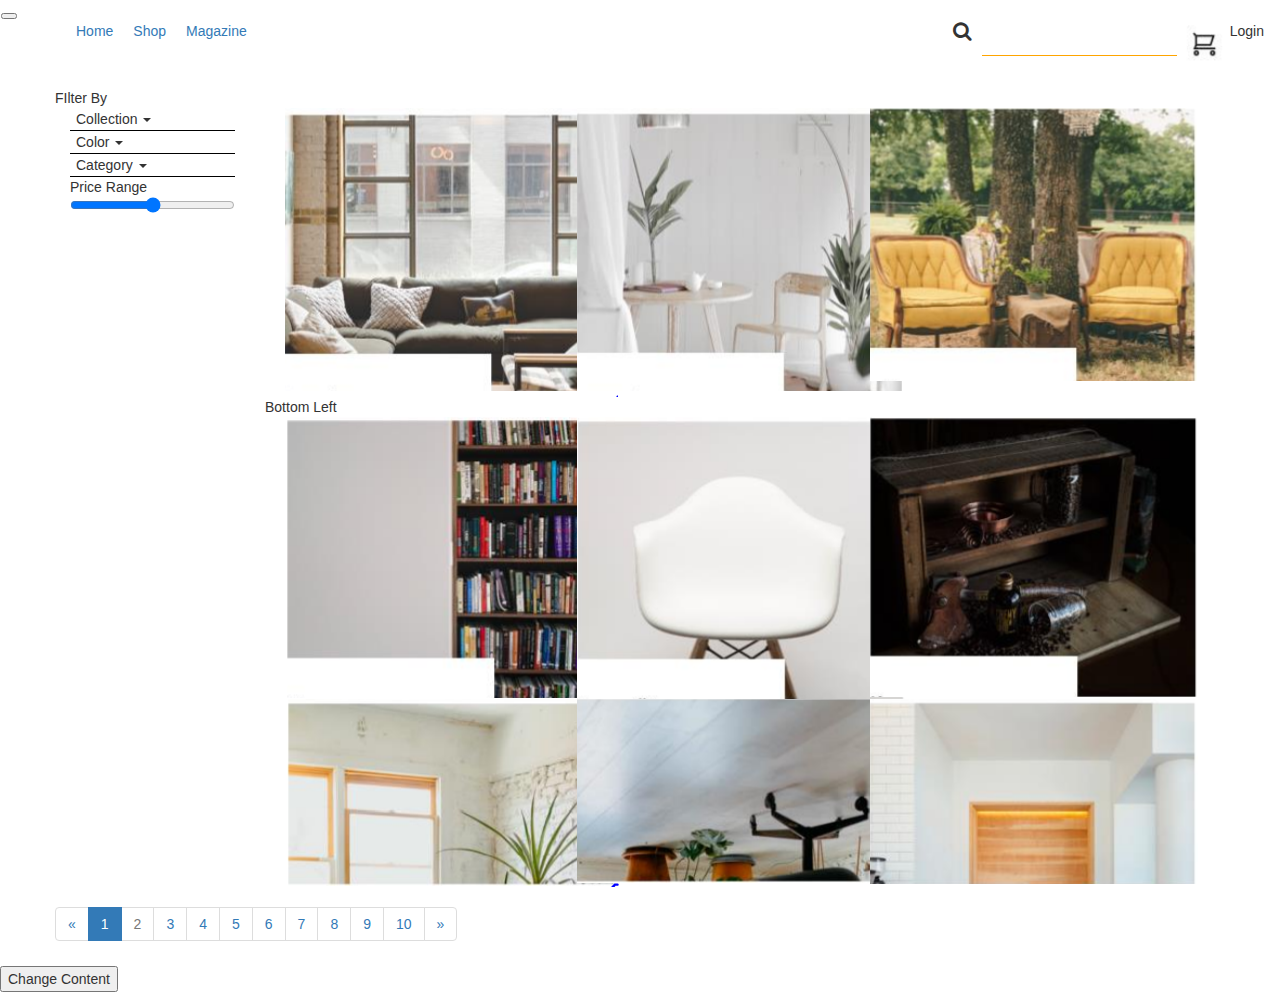
==== index.html @ f1d38c47 "test" ====
<!DOCTYPE html>
<html>
    <head>
        <meta charset="utf-8">
        <meta name="viewport" content="width=device-width, initial-scale=1">
        <link rel="stylesheet" href="https://maxcdn.bootstrapcdn.com/bootstrap/3.4.1/css/bootstrap.min.css">
        <link rel="stylesheet" href="https://cdnjs.cloudflare.com/ajax/libs/font-awesome/4.7.0/css/font-awesome.min.css">
        <script src="https://ajax.googleapis.com/ajax/libs/jquery/3.5.1/jquery.min.js"></script>
  <script src="https://maxcdn.bootstrapcdn.com/bootstrap/3.4.1/js/bootstrap.min.js"></script>
        <link rel="stylesheet" href="index.css">
        <script src="test.js">
          
        </script>
    </head>
<body>
    <nav class="navbar navbar-expand-lg navbar-light bg-light">
        <button class="navbar-toggler" type="button" data-toggle="collapse" data-target="#navbarNav" aria-controls="navbarNav" aria-expanded="false" aria-label="Toggle navigation">
          <span class="navbar-toggler-icon"></span>
        </button>
        <div class="collapse navbar-collapse" id="navbarNav">
          <ul class="navbar-nav">
            <li class="nav-item ">
                <li class="nav-item px-2">
              <a class="nav-link" href="#">Home <span class="sr-only">(current)</span></a>
            </li>
            <li class="nav-item px-2">
              <a class="nav-link" href="#">Shop</a>
            </li>
            <li class="nav-item px-2">
              <a class="nav-link" href="#">Magazine</a>
            </li>
          </ul>
          <ul class="navbar-nav ml-auto buttons">
            <li class="nav-item">
                <i class="fa fa-search" aria-hidden="true"></i>
            </li>
            <li class="nav-item">
                <input class="search-field" type="text">
            </li>
            <li class="nav-item">
                <img src="images/bag.PNG">
            </li>
            <li class="nav-item">
                Login
            </li>
          </ul>
        </div>
      </nav>
     
      <div class="container">
          <div class="row">
              <div>FIlter By</div>
            <div class="col-2 col-sm-2 col-md-2">
                <div class="dropdown">
                    <button class="dropdown-toggle" type="button" data-toggle="dropdown">Collection
                    <span class="caret"></span></button>
                    <ul class="dropdown-menu">
                      <li><a href="#">HTML</a></li>
                      <li><a href="#">CSS</a></li>
                      <li><a href="#">JavaScript</a></li>
                    </ul>
                  </div> 
               <div class="dropdown">
                <button class="dropdown-toggle" type="button" data-toggle="dropdown">Color
                <span class="caret"></span></button>
                <ul class="dropdown-menu">
                  <li><a href="#">HTML</a></li>
                  <li><a href="#">CSS</a></li>
                  <li><a href="#">JavaScript</a></li>
                </ul>
              </div> 
              
              <div class="dropdown">
                <button class="dropdown-toggle" type="button" data-toggle="dropdown">Category
                <span class="caret"></span></button>
                <ul class="dropdown-menu">
                  <li><a href="#">HTML</a></li>
                  <li><a href="#">CSS</a></li>
                  <li><a href="#">JavaScript</a></li>
                </ul>
              </div> 
              <div class="Pricebar">
                  <div>Price Range</div>
                <form class="range-field my-4 w-25">
                    <input type="range" min="0" max="100" />
                  </form>
                  
              </div> 
            </div>
            <div class="col-9 col-sm-9 col-md-9">
                <div class="row">
                    <div class="col-4 col-sm-4 col-md-4">
                        <img class="Item" src="images/item1.PNG">
                        <div class="bottom-left">Bottom Left</div>
                    </div>
                    <div class="col-4 col-sm-4 col-md-4">
                        <img class="Item" src="images/item2.PNG">
                    </div>
                    <div class="col-4 col-sm-4 col-md-4">
                        <img class="Item" src="images/irem3.PNG">
                    </div>
                </div>
                <div class="row">
                    <div class="col-4 col-sm-4 col-md-4">
                        <img class="Item" src="images/item4.PNG">
                    </div>
                    <div class="col-4 col-sm-4 col-md-4">
                        <img class="Item" src="images/item5.PNG">
                    </div>
                    <div class="col-4 col-sm-4 col-md-4">
                        <img class="Item" src="images/item6.PNG">
                    </div>
                </div>
                <div class="row">
                    <div class="col-4 col-sm-4 col-md-4">
                        <img class="Item" src="images/item7.PNG">
                    </div>
                    <div class="col-4 col-sm-4 col-md-4">
                        <img class="Item" src="images/item8.PNG">
                    </div>
                    <div class="col-4 col-sm-4 col-md-4">
                        <img class="Item" src="images/item9.PNG">
                    </div>
                </div>
                
            </div>
            <ul class = "pagination">
                <li><a href = "#">&laquo;</a></li>
                <li class = "active"><a href = "#">1</a></li>
                <li class = "disabled"><a href = "#">2</a></li>
                <li><a href = "#">3</a></li>
                <li><a href = "#">4</a></li>
                <li><a href = "#">5</a></li>
                <li><a href = "#">6</a></li>
                <li><a href = "#">7</a></li>
                <li><a href = "#">8</a></li>
                <li><a href = "#">9</a></li>
                <li><a href = "#">10</a></li>
                <li><a href = "#">&raquo;</a></li>
             </ul>
          </div>
      </div>

<div class="demo">
  <button type="button" onclick="loadDoc()">Change Content</button>
</div>

</body>
</html>
---- index.css ----
.nav-item{
    list-style-type: none;
}
.navbar-nav>li>a {
    padding-left: 20px;
}
.buttons{
    float: right;
}
.search-field{
    border: unset;
    border-bottom: 1px solid orange;
    padding: 7px;
}
input:focus{
    outline: none;
}
.fa-search:before {
    content: "\f002";
    padding: 10px;
    font-size: 20px;
}
.dropdown{
    border: unset;
    border-bottom: 1px solid black;
}
.dropdown-toggle{
    background-color: white;
    border: unset;
    border-bottom: gray;
}
.Item{
    padding-left: 20px;
    padding-right: 20px;
}
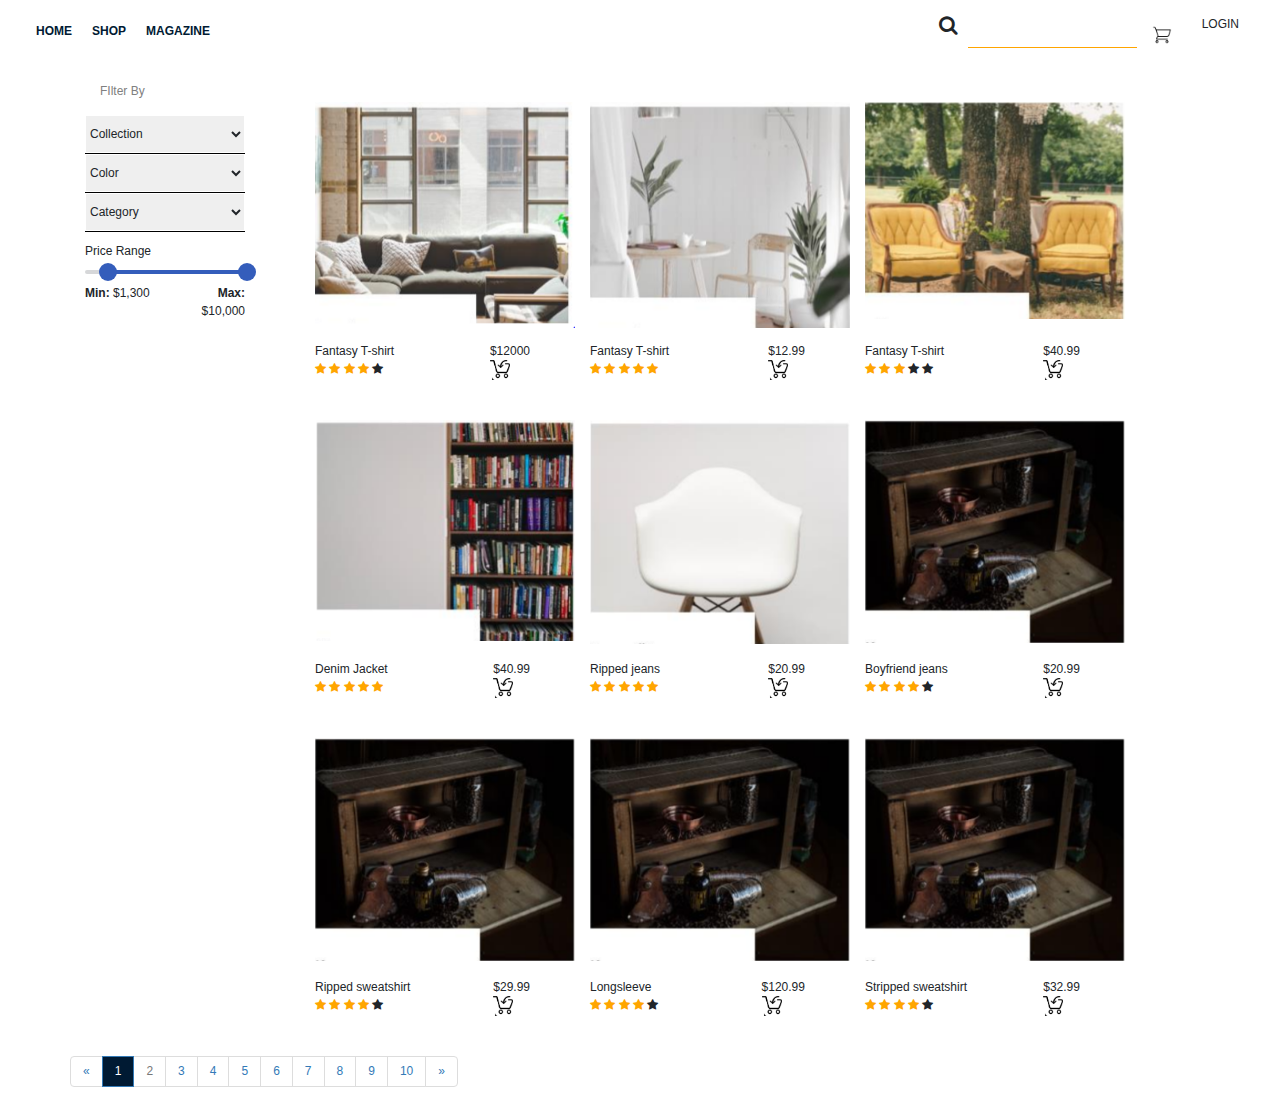
==== commit 73c54d15: "final code" ====
--- a/index.html
+++ b/index.html
@@ -7,27 +7,29 @@
         <link rel="stylesheet" href="https://cdnjs.cloudflare.com/ajax/libs/font-awesome/4.7.0/css/font-awesome.min.css">
         <script src="https://ajax.googleapis.com/ajax/libs/jquery/3.5.1/jquery.min.js"></script>
   <script src="https://maxcdn.bootstrapcdn.com/bootstrap/3.4.1/js/bootstrap.min.js"></script>
+  <link rel="stylesheet" href="https://cdnjs.cloudflare.com/ajax/libs/font-awesome/4.7.0/css/font-awesome.min.css">
+  <link rel="stylesheet" href="https://maxcdn.bootstrapcdn.com/bootstrap/4.5.2/css/bootstrap.min.css">
+  <script src="https://ajax.googleapis.com/ajax/libs/jquery/3.5.1/jquery.min.js"></script>
         <link rel="stylesheet" href="index.css">
-        <script src="test.js">
-          
-        </script>
+        <script src="https://maxcdn.bootstrapcdn.com/bootstrap/4.5.2/js/bootstrap.min.js"></script>
+        <script src="test.js"> </script>
     </head>
 <body>
-    <nav class="navbar navbar-expand-lg navbar-light bg-light">
+    <nav class="navbar navbar-expand-lg navbar-light ">
         <button class="navbar-toggler" type="button" data-toggle="collapse" data-target="#navbarNav" aria-controls="navbarNav" aria-expanded="false" aria-label="Toggle navigation">
-          <span class="navbar-toggler-icon"></span>
+          <span><img class="collapse-button" src="./images/leftbar.PNG"></span>
         </button>
-        <div class="collapse navbar-collapse" id="navbarNav">
-          <ul class="navbar-nav">
+        <div class="collapse navbar-collapse flex-row" id="navbarNav">
+          <ul class="navbar-nav flex-row">
             <li class="nav-item ">
                 <li class="nav-item px-2">
-              <a class="nav-link" href="#">Home <span class="sr-only">(current)</span></a>
+              <a class="nav-link item" href="#">HOME </a>
             </li>
             <li class="nav-item px-2">
-              <a class="nav-link" href="#">Shop</a>
+              <a class="nav-link item" href="#">SHOP</a>
             </li>
             <li class="nav-item px-2">
-              <a class="nav-link" href="#">Magazine</a>
+              <a class="nav-link item" href="#">MAGAZINE</a>
             </li>
           </ul>
           <ul class="navbar-nav ml-auto buttons">
@@ -38,92 +40,70 @@
                 <input class="search-field" type="text">
             </li>
             <li class="nav-item">
-                <img src="images/bag.PNG">
+                <img class="bag-icon" src="images/bag.PNG">
             </li>
             <li class="nav-item">
-                Login
+                <span class="login-text">LOGIN</span>
             </li>
           </ul>
         </div>
       </nav>
      
-      <div class="container">
+      <div id="content" class="container">
           <div class="row">
-              <div>FIlter By</div>
-            <div class="col-2 col-sm-2 col-md-2">
+              
+            <div class="col-sm-2 col-md-2 col-lg-2">
+              <div class="filter_text">FIlter By</div>
                 <div class="dropdown">
-                    <button class="dropdown-toggle" type="button" data-toggle="dropdown">Collection
-                    <span class="caret"></span></button>
-                    <ul class="dropdown-menu">
-                      <li><a href="#">HTML</a></li>
-                      <li><a href="#">CSS</a></li>
-                      <li><a href="#">JavaScript</a></li>
-                    </ul>
+                  <select id="collections">
+                    <option value="">Collection</option>
+                    <option value="Men">Men</option>
+                    <option value="Women" >Women</option>
+                    <option value="Kids">Kids</option>
+                  </select>
                   </div> 
                <div class="dropdown">
-                <button class="dropdown-toggle" type="button" data-toggle="dropdown">Color
-                <span class="caret"></span></button>
-                <ul class="dropdown-menu">
-                  <li><a href="#">HTML</a></li>
-                  <li><a href="#">CSS</a></li>
-                  <li><a href="#">JavaScript</a></li>
-                </ul>
+                <select id="colors">
+                  <option value="">Color</option>
+                  <option value="1">Red</option>
+                  <option value="2">Blue</option>
+                  <option value="3" >Green</option>
+                  <option value="4">Yellow</option>
+                  <option value="5">Orange</option>
+                  <option value="6">White</option>
+                </select>
               </div> 
               
               <div class="dropdown">
-                <button class="dropdown-toggle" type="button" data-toggle="dropdown">Category
-                <span class="caret"></span></button>
-                <ul class="dropdown-menu">
-                  <li><a href="#">HTML</a></li>
-                  <li><a href="#">CSS</a></li>
-                  <li><a href="#">JavaScript</a></li>
-                </ul>
+                <select id="Category">
+                  <option value="">Category</option>
+                  <option value="1">Shirts</option>
+                  <option value="2">Jeans</option>
+                </select>
               </div> 
-              <div class="Pricebar">
-                  <div>Price Range</div>
-                <form class="range-field my-4 w-25">
-                    <input type="range" min="0" max="100" />
+              <div class="price-label">Price Range</div>
+              <div id="slider-range"></div>
+              <div class="row slider-labels">
+                <div class="col-xs-6 caption">
+                  <strong>Min:</strong> <span id="slider-range-value1"></span>
+                </div>
+                <div class="col-xs-6 text-right caption">
+                  <strong>Max:</strong> <span id="slider-range-value2"></span>
+                </div>
+              </div>
+              <div class="row">
+                <div class="col-sm-12">
+                  <form>
+                    <input type="hidden" name="min-value" value="">
+                    <input type="hidden" name="max-value" value="">
                   </form>
-                  
-              </div> 
+                </div>
+              </div>
             </div>
-            <div class="col-9 col-sm-9 col-md-9">
-                <div class="row">
-                    <div class="col-4 col-sm-4 col-md-4">
-                        <img class="Item" src="images/item1.PNG">
-                        <div class="bottom-left">Bottom Left</div>
-                    </div>
-                    <div class="col-4 col-sm-4 col-md-4">
-                        <img class="Item" src="images/item2.PNG">
-                    </div>
-                    <div class="col-4 col-sm-4 col-md-4">
-                        <img class="Item" src="images/irem3.PNG">
-                    </div>
-                </div>
-                <div class="row">
-                    <div class="col-4 col-sm-4 col-md-4">
-                        <img class="Item" src="images/item4.PNG">
-                    </div>
-                    <div class="col-4 col-sm-4 col-md-4">
-                        <img class="Item" src="images/item5.PNG">
-                    </div>
-                    <div class="col-4 col-sm-4 col-md-4">
-                        <img class="Item" src="images/item6.PNG">
-                    </div>
-                </div>
-                <div class="row">
-                    <div class="col-4 col-sm-4 col-md-4">
-                        <img class="Item" src="images/item7.PNG">
-                    </div>
-                    <div class="col-4 col-sm-4 col-md-4">
-                        <img class="Item" src="images/item8.PNG">
-                    </div>
-                    <div class="col-4 col-sm-4 col-md-4">
-                        <img class="Item" src="images/item9.PNG">
-                    </div>
-                </div>
+           
+               <div id="demo" class="col-sm-9 col-md-9 col-lg-9"></div>
                 
-            </div>
+            
             <ul class = "pagination">
                 <li><a href = "#">&laquo;</a></li>
                 <li class = "active"><a href = "#">1</a></li>
@@ -141,9 +121,8 @@
           </div>
       </div>
 
-<div class="demo">
-  <button type="button" onclick="loadDoc()">Change Content</button>
-</div>
+
+<script src="test.js"> </script>
 
 </body>
 </html>
--- a/index.css
+++ b/index.css
@@ -1,4 +1,7 @@
-.nav-item{
+body{
+    font-size: 12px;
+    font-family: sans-serif;
+}.nav-item{
     list-style-type: none;
 }
 .navbar-nav>li>a {
@@ -29,7 +32,293 @@
     border: unset;
     border-bottom: gray;
 }
+.product-heading,.product-desc{
+    font-size: 20px;
+}
+.product-price{
+    font-size: 20px;
+    padding: 20px;
+}
+.Buy-Now{
+    background-color: #001a33;
+    color: white;
+    font-size: 20px;
+    border: unset;
+    padding: 5px;
+    margin-right: 20px;
+}
+.colors{
+    width: 25px;
+    height: 25px;
+    border-radius: 50%;
+    margin-top: 10px;
+    margin-left: 7px;
+}
+.label{
+    color: gray;
+    font-size: 14px;
+    padding-block: 10px;
+}
 .Item{
     padding-left: 20px;
     padding-right: 20px;
-}
+    position: relative;
+    width: 300px;     
+    height: 240px;
+    overflow: hidden;
+}
+.container{
+    margin-top: 0px !important;
+}
+.price-label{
+    padding-top: 10px;
+    padding-bottom: 10px;
+}
+.prev,.next{
+    background-color:#ffdab3;
+    width: 30px;
+    height: 30px;
+}
+.details{
+    margin: auto;
+    width: 60%;
+    padding: 10px;
+}
+
+.fa-arrow-left,.fa-arrow-right{
+    color: black;
+    font-size: 15px;
+    line-height:30px;
+}
+img{
+    max-width: 100%;
+    width: 100%;
+    height: auto;
+}
+
+.checked{
+    color: orange;
+}
+.addToBag{
+width: 20px;
+height: 20px;
+}
+.left-block{
+    /* display: inline-block; */
+    float: left;
+}
+.right-block{
+    /* display: inline-block; */
+    float: right;
+}
+.product{
+    padding: 20px;
+}
+.product-summary{
+    padding-left: 20px;
+}
+.navbar-toggler{
+background: 1px solid white !important;
+border: unset !important;
+}
+.navbar-nav { white-space: nowrap; }
+.nav-item { display: inline-block; }
+.bag-icon{
+    width: 20px;
+    height: 20px;
+    margin-top: 10px;
+    margin-right: 15px;
+    margin-left: 15px;
+}
+.login-text{
+    margin-top: 10px;
+    margin-right: 15px;
+    margin-left: 15px;
+}
+.item{
+    color: #001a33;
+}
+.collapse-button{
+    width: 45px;
+    height: 45px;
+}
+#collections{
+    width: 100%;
+    border: 1px solid white !important;
+    border-bottom: 1px solid #ccc;
+    padding-top: 10px;
+    padding-bottom:10px;
+}
+#Category{
+    width: 100%;
+    border: 1px solid white !important;
+    border-bottom: 1px solid #ccc;
+    padding-top: 10px;
+    padding-bottom:10px;
+}
+#colors{
+    width: 100%;
+    border: 1px solid white !important;
+    border-bottom: 1px solid #ccc; padding-top: 10px;
+    padding-bottom:10px;
+}
+.filter_text{
+color: gray;
+padding-bottom: 15px;
+padding-left: 15px;
+}
+.navbar-light .navbar-nav .nav-link {
+    color: #001a33;
+    font-weight: bold;
+}
+.pagination>li.active>a {
+    background-color: #001a33 !important;
+  }
+
+/* This line can be removed it was just for display on CodePen: */
+.container {
+    margin-top: 125px;
+  }
+  
+  .slider-labels {
+    margin-top: 10px;
+  }
+  
+  /* Functional styling;
+   * These styles are required for noUiSlider to function.
+   * You don't need to change these rules to apply your design.
+   */
+  .noUi-target,.noUi-target * {
+    -webkit-touch-callout: none;
+    -webkit-user-select: none;
+    -ms-touch-action: none;
+    touch-action: none;
+    -ms-user-select: none;
+    -moz-user-select: none;
+    user-select: none;
+    -moz-box-sizing: border-box;
+    box-sizing: border-box;
+  }
+  
+  .noUi-target {
+    position: relative;
+    direction: ltr;
+  }
+  
+  .noUi-base {
+    width: 100%;
+    height: 100%;
+    position: relative;
+    z-index: 1;
+  /* Fix 401 */
+  }
+  
+  .noUi-origin {
+    position: absolute;
+    right: 0;
+    top: 0;
+    left: 0;
+    bottom: 0;
+  }
+  
+  .noUi-handle {
+    position: relative;
+    z-index: 1;
+  }
+  
+  .noUi-stacking .noUi-handle {
+  /* This class is applied to the lower origin when
+     its values is > 50%. */
+    z-index: 10;
+  }
+  
+  .noUi-state-tap .noUi-origin {
+    -webkit-transition: left 0.3s,top .3s;
+    transition: left 0.3s,top .3s;
+  }
+  
+  .noUi-state-drag * {
+    cursor: inherit !important;
+  }
+  
+  /* Painting and performance;
+   * Browsers can paint handles in their own layer.
+   */
+  .noUi-base,.noUi-handle {
+    -webkit-transform: translate3d(0,0,0);
+    transform: translate3d(0,0,0);
+  }
+  
+  /* Slider size and handle placement;
+   */
+  .noUi-horizontal {
+    height: 4px;
+  }
+  
+  .noUi-horizontal .noUi-handle {
+    width: 18px;
+    height: 18px;
+    border-radius: 50%;
+    left: -7px;
+    top: -7px;
+    background-color: #345DBB;
+  }
+  
+  /* Styling;
+   */
+  .noUi-background {
+    background: #D6D7D9;
+  }
+  
+  .noUi-connect {
+    background: #345DBB;
+    -webkit-transition: background 450ms;
+    transition: background 450ms;
+  }
+  
+  .noUi-origin {
+    border-radius: 2px;
+  }
+  
+  .noUi-target {
+    border-radius: 2px;
+  }
+  
+  .noUi-target.noUi-connect {
+  }
+  
+  /* Handles and cursors;
+   */
+  .noUi-draggable {
+    cursor: w-resize;
+  }
+  
+  .noUi-vertical .noUi-draggable {
+    cursor: n-resize;
+  }
+  
+  .noUi-handle {
+    cursor: default;
+    -webkit-box-sizing: content-box !important;
+    -moz-box-sizing: content-box !important;
+    box-sizing: content-box !important;
+  }
+  
+  .noUi-handle:active {
+    border: 8px solid #345DBB;
+    border: 8px solid rgba(53,93,187,0.38);
+    -webkit-background-clip: padding-box;
+    background-clip: padding-box;
+    left: -14px;
+    top: -14px;
+  }
+  
+  /* Disabled state;
+   */
+  [disabled].noUi-connect,[disabled] .noUi-connect {
+    background: #B8B8B8;
+  }
+  
+  [disabled].noUi-origin,[disabled] .noUi-handle {
+    cursor: not-allowed;
+  }
